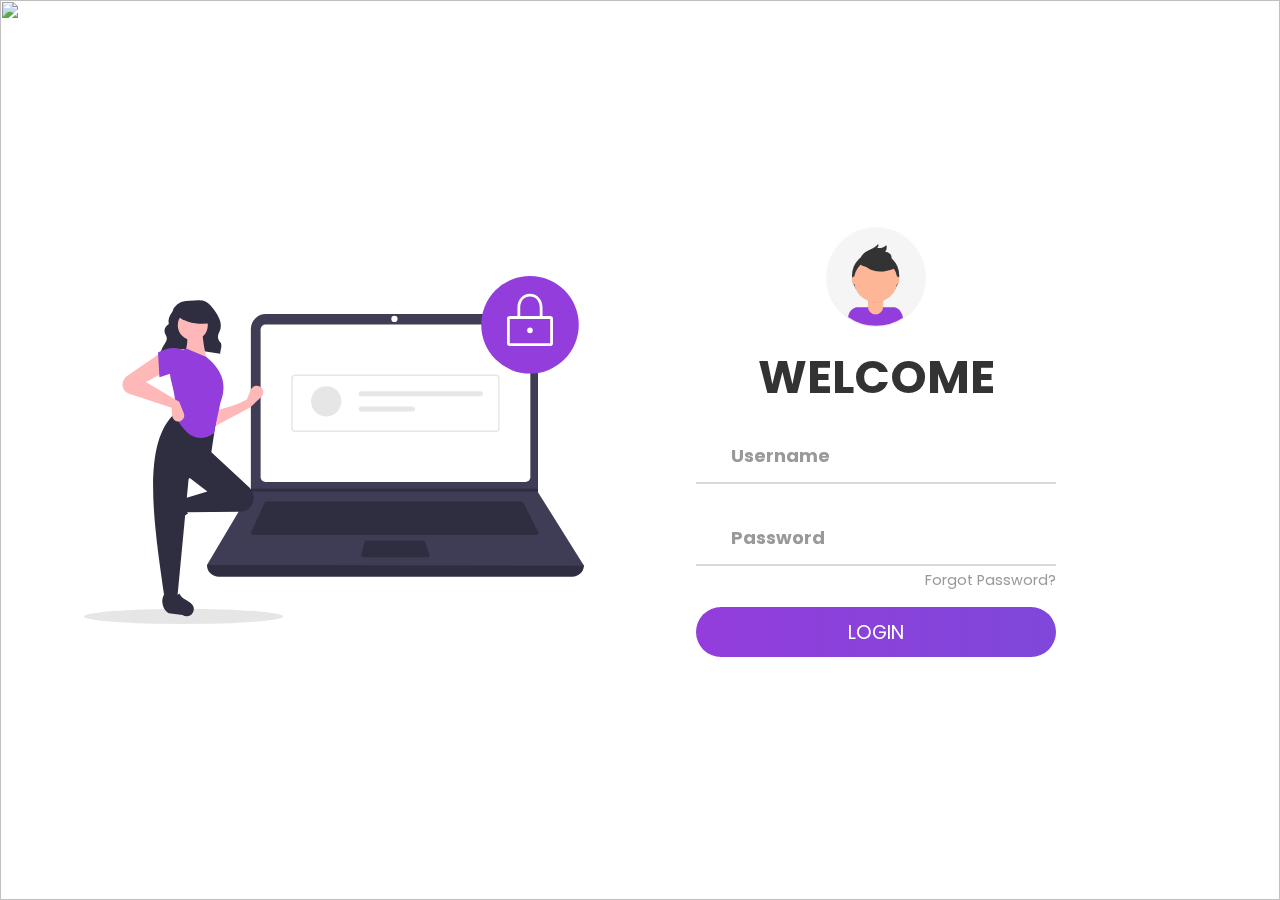
==== owners/advisorlogin.html @ 2f96c424 "initial" ====
<html>
<head>
	<title>Advisor Login</title>
	<link rel="stylesheet" type="text/css" href="advisorlogin.css">
	<link href="https://fonts.googleapis.com/css?family=Poppins:600&display=swap" rel="stylesheet">
	<script src="https://kit.fontawesome.com/a81368914c.js"></script>
	<meta name="viewport" content="width=device-width, initial-scale=1">
</head>
<body>
	<img class="wave" src="images/advWave.png">
	<div class="container">
		<div class="img">
			<img src="../images/undraw_secure_login_pdn4.svg">
		</div>
		<div class="login-content">
			<form action="advisorlogin.php" method="post">
				<img src="../images/undraw_profile_pic_ic-5-t.svg">
				<h2 class="title">Welcome</h2>
           		<div class="input-div one">
           		   <div class="i">
           		   		<i class="fas fa-user"></i>
           		   </div>
           		   <div class="div">
           		   		<h5>Username</h5>
           		   		<input type="text" class="input" name="email">
           		   </div>
           		</div>
           		<div class="input-div pass">
           		   <div class="i"> 
           		    	<i class="fas fa-lock"></i>
           		   </div>
           		   <div class="div">
           		    	<h5>Password</h5>
           		    	<input type="password" class="input" name="password">
            	   </div>
            	</div>
            	<a href="#">Forgot Password?</a>
            	<input type="submit" class="btn" value="Login">
            </form>
        </div>
    </div>
    <script type="text/javascript" src="js/advisorlogin.js"></script>
</body>
</html>
---- owners/advisorlogin.css ----
*{
	padding: 0;
	margin: 0;
	box-sizing: border-box;
}

body{
    font-family: 'Poppins', sans-serif;
    overflow: hidden;
}

.wave{
	position: fixed;
	bottom: 0;
	left: 0;
	height: 100%;
	z-index: -1;
}

.container{
    width: 100vw;
    height: 100vh;
    display: grid;
    grid-template-columns: repeat(2, 1fr);
    grid-gap :7rem;
    padding: 0 2rem;
}

.img{
	display: flex;
	justify-content: flex-end;
	align-items: center;
}

.login-content{
	display: flex;
	justify-content: flex-start;
	align-items: center;
	text-align: center;
}

.img img{
	width: 500px;
}

form{
	width: 360px;
}

.login-content img{
    height: 100px;
}

.login-content h2{
	margin: 15px 0;
	color: #333;
	text-transform: uppercase;
	font-size: 2.9rem;
}

.login-content .input-div{
	position: relative;
    display: grid;
    grid-template-columns: 7% 93%;
    margin: 25px 0;
    padding: 5px 0;
    border-bottom: 2px solid #d9d9d9;
}

.login-content .input-div.one{
	margin-top: 0;
}

.i{
	color: #d9d9d9;
	display: flex;
	justify-content: center;
	align-items: center;
}

.i i{
	transition: .3s;
}

.input-div > div{
    position: relative;
	height: 45px;
}

.input-div > div > h5{
	position: absolute;
	left: 10px;
	top: 50%;
	transform: translateY(-50%);
	color: #999;
	font-size: 18px;
	transition: .3s;
}

.input-div:before, .input-div:after{
	content: '';
	position: absolute;
	bottom: -2px;
	width: 0%;
	height: 2px;
	background-color: #FFC451;
	transition: .4s;
}

.input-div:before{
	right: 50%;
}

.input-div:after{
	left: 50%;
}

.input-div.focus:before, .input-div.focus:after{
	width: 50%;
}

.input-div.focus > div > h5{
	top: -5px;
	font-size: 15px;
}

.input-div.focus > .i > i{
	color: #290647;
}

.input-div > div > input{
	position: absolute;
	left: 0;
	top: 0;
	width: 100%;
	height: 100%;
	border: none;
	outline: none;
	background: none;
	padding: 0.5rem 0.7rem;
	font-size: 1.2rem;
	color: #555;
	font-family: 'poppins', sans-serif;
}

.input-div.pass{
	margin-bottom: 4px;
}

a{
	display: block;
	text-align: right;
	text-decoration: none;
	color: #999;
	font-size: 0.9rem;
	transition: .3s;
}

a:hover{
	color: #933DDC;
}

.btn{
	display: block;
	width: 100%;
	height: 50px;
	border-radius: 25px;
	outline: none;
	border: none;
	background-image: linear-gradient(to right, #933DDC, #7f47da, #380e53);
	background-size: 200%;
	font-size: 1.2rem;
	color: #fff;
	font-family: 'Poppins', sans-serif;
	text-transform: uppercase;
	margin: 1rem 0;
	cursor: pointer;
	transition: .5s;
}
.btn:hover{
	background-position: right;
}


@media screen and (max-width: 1050px){
	.container{
		grid-gap: 5rem;
	}
}

@media screen and (max-width: 1000px){
	form{
		width: 290px;
	}

	.login-content h2{
        font-size: 2.4rem;
        margin: 8px 0;
	}

	.img img{
		width: 400px;
	}
}

@media screen and (max-width: 900px){
	.container{
		grid-template-columns: 1fr;
	}

	.img{
		display: none;
	}

	.wave{
		display: none;
	}

	.login-content{
		justify-content: center;
	}
}
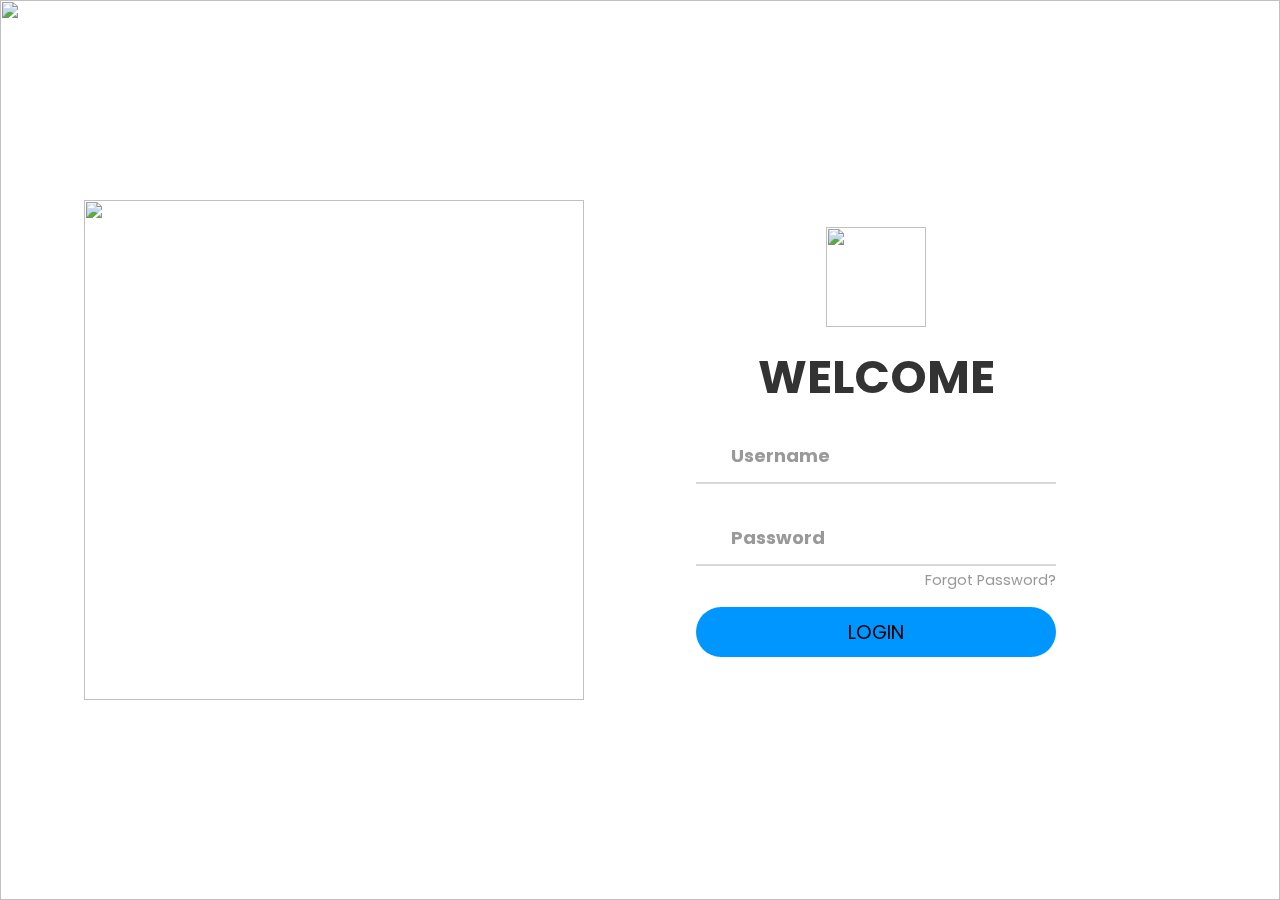
==== commit c534945a: "all files" ====
--- a/owners/advisorlogin.html
+++ b/owners/advisorlogin.html
@@ -1,6 +1,6 @@
 <html>
 <head>
-	<title>Advisor Login</title>
+	<title>StartupCompanion | Navigate your startup journey</title>
 	<link rel="stylesheet" type="text/css" href="advisorlogin.css">
 	<link href="https://fonts.googleapis.com/css?family=Poppins:600&display=swap" rel="stylesheet">
 	<script src="https://kit.fontawesome.com/a81368914c.js"></script>
--- a/owners/advisorlogin.css
+++ b/owners/advisorlogin.css
@@ -167,10 +167,10 @@
 	border-radius: 25px;
 	outline: none;
 	border: none;
-	background-image: linear-gradient(to right, #933DDC, #7f47da, #380e53);
+	background-image: linear-gradient(to right, #0096FF, #0096FF, #FFC451);
 	background-size: 200%;
 	font-size: 1.2rem;
-	color: #fff;
+	color: #000;
 	font-family: 'Poppins', sans-serif;
 	text-transform: uppercase;
 	margin: 1rem 0;
